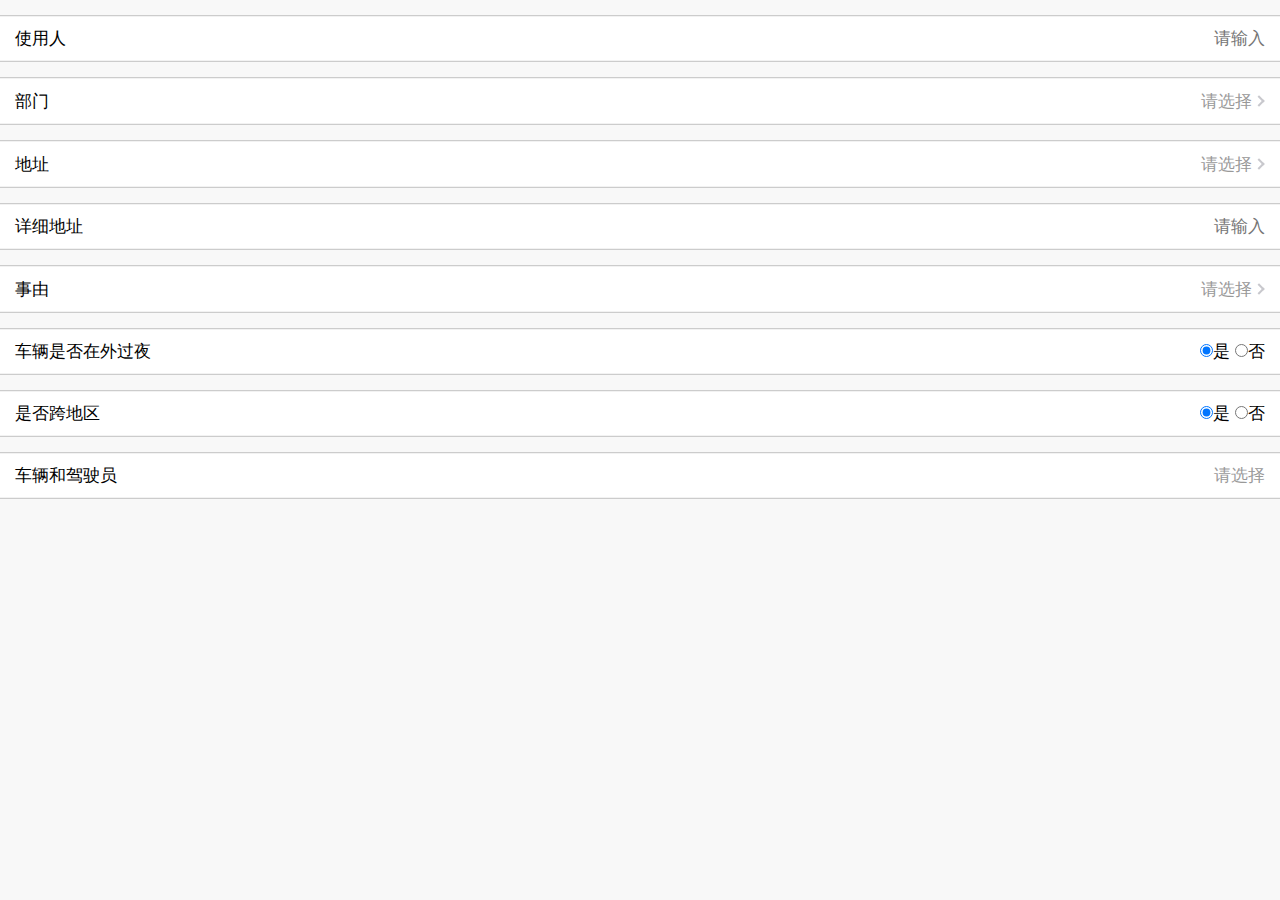
==== ruian/apply.html @ 2aa7367f "first commit" ====
<!DOCTYPE html>
<html lang="zh-cmn-Hans">

<head>
    <meta charset="UTF-8">
    <meta name="viewport" content="width=device-width,initial-scale=1,user-scalable=0,viewport-fit=cover">
    <title>用车</title>
    <link rel="stylesheet" href="./style/weui.css" />
    <link rel="stylesheet" href="./style/example.css" />
    <link rel="stylesheet" href="./style/main.css" />
</head>

<body ontouchstart>
    <div class="container f15" id="container">
        <!-- <div class="tip">
            <div class="weui-cell ">
                <div class="weui-flex__item">用车事由</div>
            </div>
            <div class="weui-cell move_top_hr p_tb0">
                <textarea class="weui-textarea" placeholder="" rows="3"></textarea>
            </div>
        </div> -->
        <div>
            <div class="weui-cells tip">
                <div class="weui-cell">
                    <div class="weui-cell__hd">
                        <label class="weui-label">使用人</label>
                    </div>
                    <div class="weui-cell__bd">
                        <input class="weui-input t_a_r" placeholder="请输入">
                    </div>
                </div>
            </div>
            <!-- <div class="weui-cells tip">
                <div class="weui-cell">
                    <div class="weui-cell__hd">
                        <label class="weui-label">部门</label>
                    </div>
                    <div class="weui-cell__bd">
                        <a class="weui-cell weui-cell_access" href="javascript:;" id="showPicker">
                            <div class="weui-cell__bd">
                                <p>请选择</p>
                            </div>
                            <div class="weui-cell__ft">
                            </div>
                        </a>
                        
                    </div>
                </div>
            </div> -->
            <div class="weui-cells tip">
                <div class="weui-cell weui-cell_access" id="showPicker">
                    <div class="weui-cell__bd">
                        <span style="vertical-align: middle">部门</span>
                    </div>
                    <div class="weui-cell__ft">请选择</div>
                </div>
            </div>
            <!-- <div class="weui-cells tip">
                <div class="weui-cell weui-cell_access" id="showPicker1">
                    <div class="weui-cell__bd">
                        <span style="vertical-align: middle">部门</span>
                    </div>
                    <div class="weui-cell__ft">请选择</div>
                </div>
            </div> -->
            <!-- <div class="weui-cells tip">
                <div class="weui-cell weui-cell_access" id="showPicker2">
                    <div class="weui-cell__bd">
                        <span style="vertical-align: middle">部门</span>
                    </div>
                    <div class="weui-cell__ft">请选择</div>
                </div>
            </div> -->
            <div class="weui-cells tip">
                <div class="weui-cell weui-cell_access" id="addrPicker">
                    <div class="weui-cell__bd">
                        <span style="vertical-align: middle">地址</span>
                    </div>
                    <div class="weui-cell__ft">请选择</div>
                </div>
            </div>
            <div class="weui-cells tip">
                <div class="weui-cell">
                    <div class="weui-cell__hd">
                        <label class="weui-label">详细地址</label>
                    </div>
                    <div class="weui-cell__bd">
                        <input class="weui-input t_a_r" placeholder="请输入">
                    </div>
                </div>
            </div>
            <div class="weui-cells tip">
                <div class="weui-cell weui-cell_access" id="reson_Picker">
                    <div class="weui-cell__bd">
                        <span style="vertical-align: middle">事由</span>
                    </div>
                    <div class="weui-cell__ft">请选择</div>
                </div>
            </div>
            <div class="weui-cells tip">
                <div class="weui-cell">
                    <div class="weui-cell__hd weui-flex__item">
                        <label class="weui-label w_a">车辆是否在外过夜</label>
                    </div>
                    <div class="weui-cell__bd t_a_r">
                        <input type="radio" value="1" name="order" checked/>是
                        <input type="radio" value="0" name="order" />否
                    </div>
                </div>
            </div>
            <div class="weui-cells tip">
                <div class="weui-cell">
                    <div class="weui-cell__hd weui-flex__item">
                        <label class="weui-label w_a">是否跨地区</label>
                    </div>
                    <div class="weui-cell__bd t_a_r">
                        <input type="radio" value="1" name="addr" checked/>是
                        <input type="radio" value="0" name="addr" />否
                    </div>
                </div>
            </div>
            <div class="weui-cells tip">
                <div class="weui-cell">
                    <div class="weui-cell__hd weui-flex__item">
                        <label class="weui-label">车辆和驾驶员</label>
                    </div>
                    <div class="weui-cell__bd">
                        <div class="weui-cell__ft">请选择</div>
                    </div>
                </div>
            </div>
            <!-- <div class="weui-cells tip">
                <div class="weui-cell weui-cell_access">
                    <div class="weui-cell__bd">
                        <span style="vertical-align: middle">车辆是否在外过夜</span>
                    </div>
                    <div class="weui-cell__bd">
                        <input type="radio" value="true" name="order" />
                        <input type="radio" value="false" name="order" />
                    </div>
                </div> -->
            <!-- <div class="weui-cells weui-cells_checkbox">
                    <label class="weui-cell weui-check__label" for="c1">
                        <div class="weui-cell__hd">
                            <input type="radio" class="weui-check" name="assistance" id="c1">
                            <i class="weui-icon-checked"></i>
                        </div>
                        <div class="weui-cell__bd">是</div>
                    </label>
                    <label class="weui-cell weui-check__label" for="c2">
                        <div class="weui-cell__hd">
                            <input type="radio" name="assistance" class="weui-check" id="c2">
                            <i class="weui-icon-checked"></i>
                        </div>
                        <div class="weui-cell__bd">否</div>
                    </label>
                </div>
            </div> -->
        </div>


    </div>

    <script src="./js/zepto.min.js"></script>
    <script type="text/javascript" src="https://res.wx.qq.com/open/js/jweixin-1.0.0.js"></script>
    <script src="./js/weui.js"></script>
    <script type="text/javascript">
        $('#showPicker').on('click', function () {
            weui.picker([
                {
                    label: '政治处',
                    value: '1'
                }, {
                    label: '工会',
                    value: '2'
                }, {
                    label: '禁毒大队',
                    value: '3'
                }
            ], [
                    {
                        label: '本单位出车',
                        value: '1'
                    }, {
                        label: '向其他单位借车',
                        value: '2'
                    }, {
                        label: '车队派车',
                        value: '3'
                    }
                ], [
                    {
                        label: '政治处',
                        value: '1'
                    }, {
                        label: '工会',
                        value: '2'
                    }, {
                        label: '禁毒大队',
                        value: '3'
                    }
                ], {
                    defaultValue: ['1', '1', '1'],
                    onChange: function (result) {
                        console.log(result);
                    },
                    onConfirm: function (result) {
                        console.log(result);
                    },
                    id: 'multiPickerBtn'
                });
        });


        $('#addrPicker').on('click', function () {
            weui.picker([{
                label: '广东',
                value: 0,
                children: [{
                    label: '广州',
                    value: 0,
                    children: [{
                        label: '海珠',
                        value: 0
                    }, {
                        label: '番禺',
                        value: 1
                    }]
                }, {
                    label: '佛山',
                    value: 1,
                    children: [{
                        label: '禅城',
                        value: 0
                    }, {
                        label: '南海',
                        value: 1
                    }]
                }]
            }, {
                label: '广西',
                value: 1,
                children: [{
                    label: '南宁',
                    value: 0,
                    children: [{
                        label: '青秀',
                        value: 0
                    }, {
                        label: '兴宁',
                        value: 1
                    }]
                }, {
                    label: '桂林',
                    value: 1,
                    children: [{
                        label: '象山',
                        value: 0
                    }, {
                        label: '秀峰',
                        value: 1
                    }]
                }]
            }], {
                    depth: 3,
                    defaultValue: [0, 1, 1],
                    onChange: function onChange(result) {
                        console.log(result);
                    },
                    onConfirm: function onConfirm(result) {
                        console.log(result);
                    },
                    id: 'cascadePicker'
                });
        });

        var use_reason = ['执法办案', '社会面管理', '重大勤务', '督察检查', '指挥通信', '现场勘查', '押解', '勤务保障', '其他执法执勤']
        // use_reason.forEach((ele,index) => {

        // })
        var op_arr = [];
        for (var i = 0; i < use_reason.length; i++) {
            var op_i = {};
            op_i.label = use_reason[i];
            op_i.value = i + 1;
            op_arr.push(op_i);
        }
        console.log(op_arr)
        $('#reson_Picker').on('click', function () {
            weui.picker(op_arr, {
                defaultValue: ['1'],
                onChange: function (result) {
                    console.log(result);
                },
                onConfirm: function (result) {
                    console.log(result);
                },
                id: 'multiPickerBtn'
            });
        });

        console.log($('input[name="order"]'))
    </script>
    <!-- <script src="./js/example.js"></script> -->
</body>

</html>
---- ruian/style/example.css ----
body,html{height:100%;-webkit-tap-highlight-color:transparent}body{font-family:-apple-system-font,Helvetica Neue,Helvetica,sans-serif}ul{list-style:none}.page,body{background-color:#f8f8f8}.link{color:#586c94}.container{overflow:hidden}.container,.page{position:absolute;top:0;right:0;bottom:0;left:0}.page{overflow-y:auto;-webkit-overflow-scrolling:touch;opacity:0;z-index:1}.page.js_show{opacity:1}.page__hd{padding:40px}.page__bd_spacing{padding:0 15px}.page__ft{padding-top:40px;padding-bottom:10px;text-align:center}.page__ft img{height:19px}.page__ft.j_bottom{position:absolute;bottom:0;left:0;right:0}.page__title{text-align:left;font-size:20px;font-weight:400}.page__desc{margin-top:5px;color:#888;text-align:left;font-size:14px}.page.home .page__intro-icon{margin-top:-.2em;margin-left:5px;width:16px;height:16px;vertical-align:middle}.page.home .page__title{font-size:0;margin-bottom:15px}.page.home .page__bd img{width:30px;height:30px}.page.home .page__bd li{margin:10px 0;background-color:#fff;overflow:hidden;border-radius:2px;cursor:pointer}.page.home .page__bd li.js_show .weui-flex{opacity:.4}.page.home .page__bd li.js_show .page__category{height:auto}.page.home .page__bd li.js_show .page__category-content{opacity:1;-webkit-transform:translateY(0);transform:translateY(0)}.page.home .page__bd li:first-child{margin-top:0}.page.home .page__category{height:0;overflow:hidden}.page.home .page__category-content{opacity:0;-webkit-transform:translateY(-50%);transform:translateY(-50%);-webkit-transition:.3s;transition:.3s}.page.home .weui-flex{padding:20px;-webkit-box-align:center;-webkit-align-items:center;align-items:center;-webkit-transition:.3s;transition:.3s}.page.home .weui-cells{margin-top:0}.page.home .weui-cells:after,.page.home .weui-cells:before{display:none}.page.home .weui-cell{padding-left:20px;padding-right:20px}.page.home .weui-cell:before{left:20px;right:20px}.page.button .page__bd{padding:0 15px}.page.button .button-sp-area{margin:0 auto;padding:15px 0;width:60%}.page.cell .page__bd,.page.form .page__bd{padding-bottom:30px}.page.actionsheet,.page.dialog{background-color:#fff}.page.dialog .page__bd{padding:0 15px}.page.msg,.page.msg_success,.page.msg_warn,.page.toast{background-color:#fff}.page.panel .page__bd{padding-bottom:20px}.page.article{background-color:#fff}.page.icons{text-align:center}.page.icons .page__bd{padding:0 40px;text-align:left}.page.icons .icon-box{margin-bottom:25px;display:-webkit-box;display:-webkit-flex;display:flex;-webkit-box-align:center;-webkit-align-items:center;align-items:center}.page.icons .icon-box i{margin-right:18px}.page.icons .icon-box__ctn{-webkit-flex-shrink:100;flex-shrink:100}.page.icons .icon-box__title{font-weight:400}.page.icons .icon-box__desc{margin-top:6px;font-size:12px;color:#888}.page.icons .icon_sp_area{margin-top:10px;text-align:left}.page.icons .icon_sp_area i:before{margin-bottom:5px}.page.flex .placeholder{margin:5px;padding:0 10px;background-color:#ebebeb;height:2.3em;line-height:2.3em;text-align:center;color:#cfcfcf}.page.loadmore{background-color:#fff}.page.layers{overflow-x:hidden;-webkit-perspective:1000px;perspective:1000px}@media only screen and (max-width:320px){.page.layers .page__hd{padding-left:20px;padding-right:20px}}.page.layers .page__bd{position:relative}.page.layers .page__desc{min-height:4.8em}.page.layers .layers__layer{position:absolute;left:50%;width:150px;height:266px;margin-left:-75px;box-sizing:border-box;-webkit-transition:.5s;transition:.5s;background:url(images/layers/transparent.gif) no-repeat 50%;background-size:contain;font-size:14px;color:#fff}.page.layers .layers__layer span{position:absolute;bottom:5px;left:0;right:0;text-align:center;-webkit-transition:.5s;transition:.5s}.page.layers .layers__layer:last-child span{color:#aaa}.page.layers .layers__layer.j_hide{opacity:0}.page.layers .layers__layer.j_pic span{color:transparent}@media only screen and (min-width:375px) and (min-height:603px){.page.layers .layers__layer{width:180px;height:320px;margin-left:-90px}}@media only screen and (min-width:414px) and (min-height:640px){.page.layers .layers__layer{width:200px;height:355px;margin-left:-100px}}.page.layers .layers__layer_popout{border:1px solid hsla(0,0%,80%,.5);z-index:4}.page.layers .layers__layer_popout.j_transform{-webkit-transform:translateX(15px) rotateX(45deg) rotate(10deg) skew(-15deg) translateZ(120px);transform:translateX(15px) rotateX(45deg) rotate(10deg) skew(-15deg) translateZ(120px)}@media only screen and (max-width:320px){.page.layers .layers__layer_popout.j_transform{-webkit-transform:translateX(15px) rotateX(45deg) rotate(10deg) skew(-15deg) translateZ(140px);transform:translateX(15px) rotateX(45deg) rotate(10deg) skew(-15deg) translateZ(140px)}}.page.layers .layers__layer_popout.j_pic{border-color:transparent;background-image:url(images/layers/popout.png)}.page.layers .layers__layer_mask{background-color:rgba(0,0,0,.5);z-index:3}.page.layers .layers__layer_mask.j_transform{-webkit-transform:translateX(15px) rotateX(45deg) rotate(10deg) skew(-15deg) translateZ(40px);transform:translateX(15px) rotateX(45deg) rotate(10deg) skew(-15deg) translateZ(40px)}@media only screen and (max-width:320px){.page.layers .layers__layer_mask.j_transform{-webkit-transform:translateX(15px) rotateX(45deg) rotate(10deg) skew(-15deg) translateZ(80px);transform:translateX(15px) rotateX(45deg) rotate(10deg) skew(-15deg) translateZ(80px)}}.page.layers .layers__layer_navigation{background-color:rgba(40,187,102,.5);z-index:2}.page.layers .layers__layer_navigation.j_transform{-webkit-transform:translateX(15px) rotateX(45deg) rotate(10deg) skew(-15deg) translateZ(-40px);transform:translateX(15px) rotateX(45deg) rotate(10deg) skew(-15deg) translateZ(-40px)}@media only screen and (max-width:320px){.page.layers .layers__layer_navigation.j_transform{-webkit-transform:translateX(15px) rotateX(45deg) rotate(10deg) skew(-15deg) translateZ(20px);transform:translateX(15px) rotateX(45deg) rotate(10deg) skew(-15deg) translateZ(20px)}}.page.layers .layers__layer_navigation.j_pic{background-color:transparent;background-image:url(images/layers/navigation.png)}.page.layers .layers__layer_content{background-color:#fff;z-index:1}.page.layers .layers__layer_content.j_transform{-webkit-transform:translateX(15px) rotateX(45deg) rotate(10deg) skew(-15deg) translateZ(-120px);transform:translateX(15px) rotateX(45deg) rotate(10deg) skew(-15deg) translateZ(-120px)}@media only screen and (max-width:320px){.page.layers .layers__layer_content.j_transform{-webkit-transform:translateX(15px) rotateX(45deg) rotate(10deg) skew(-15deg) translateZ(-40px);transform:translateX(15px) rotateX(45deg) rotate(10deg) skew(-15deg) translateZ(-40px)}}.page.layers .layers__layer_content.j_pic{background-image:url(images/layers/content.png)}.page.searchbar .searchbar-result{display:none;margin-top:0;font-size:14px}.page.searchbar .searchbar-result .weui-cell__bd{padding:2px 0 2px 20px;color:#666}.page.actionsheet,.page.picker{overflow:hidden}.page.picker{background-color:#fff}.page.gallery{overflow:hidden}@-webkit-keyframes a{0%{-webkit-transform:translate3d(100%,0,0);transform:translate3d(100%,0,0);opacity:0}to{-webkit-transform:translateZ(0);transform:translateZ(0);opacity:1}}@keyframes a{0%{-webkit-transform:translate3d(100%,0,0);transform:translate3d(100%,0,0);opacity:0}to{-webkit-transform:translateZ(0);transform:translateZ(0);opacity:1}}@-webkit-keyframes b{0%{-webkit-transform:translateZ(0);transform:translateZ(0);opacity:1}to{-webkit-transform:translate3d(100%,0,0);transform:translate3d(100%,0,0);opacity:0}}@keyframes b{0%{-webkit-transform:translateZ(0);transform:translateZ(0);opacity:1}to{-webkit-transform:translate3d(100%,0,0);transform:translate3d(100%,0,0);opacity:0}}.page.slideIn{-webkit-animation:a .2s forwards;animation:a .2s forwards}.page.slideOut{-webkit-animation:b .2s forwards;animation:b .2s forwards}@media only screen and (device-width:375px) and (device-height:812px) and (-webkit-device-pixel-ratio:3) and (orientation:landscape){.page{padding:0 44px}}
---- ruian/style/main.css ----
.tip {
    background: #fff;
    margin-top: 15px;
    border-top: 1px solid #ccc;
    border-bottom: 1px solid #CCC;
}
.move_top_hr::before {
    border-top: 0
}
.p_tb0 {
    padding-top: 0;
    padding-bottom: 0;
}
.m_t0 {
    margin-top: 0
}
.f15 {
    font-size: 14px;
}
.t_a_r {
    text-align: right;
}
.f_l{
   float: left; 
}
check::before,check::after{
    border-top: 0;
    border-bottom: 0;
}
.w_a {
    width: auto;
}
.b_c_w {
    background-color: #fff;
}
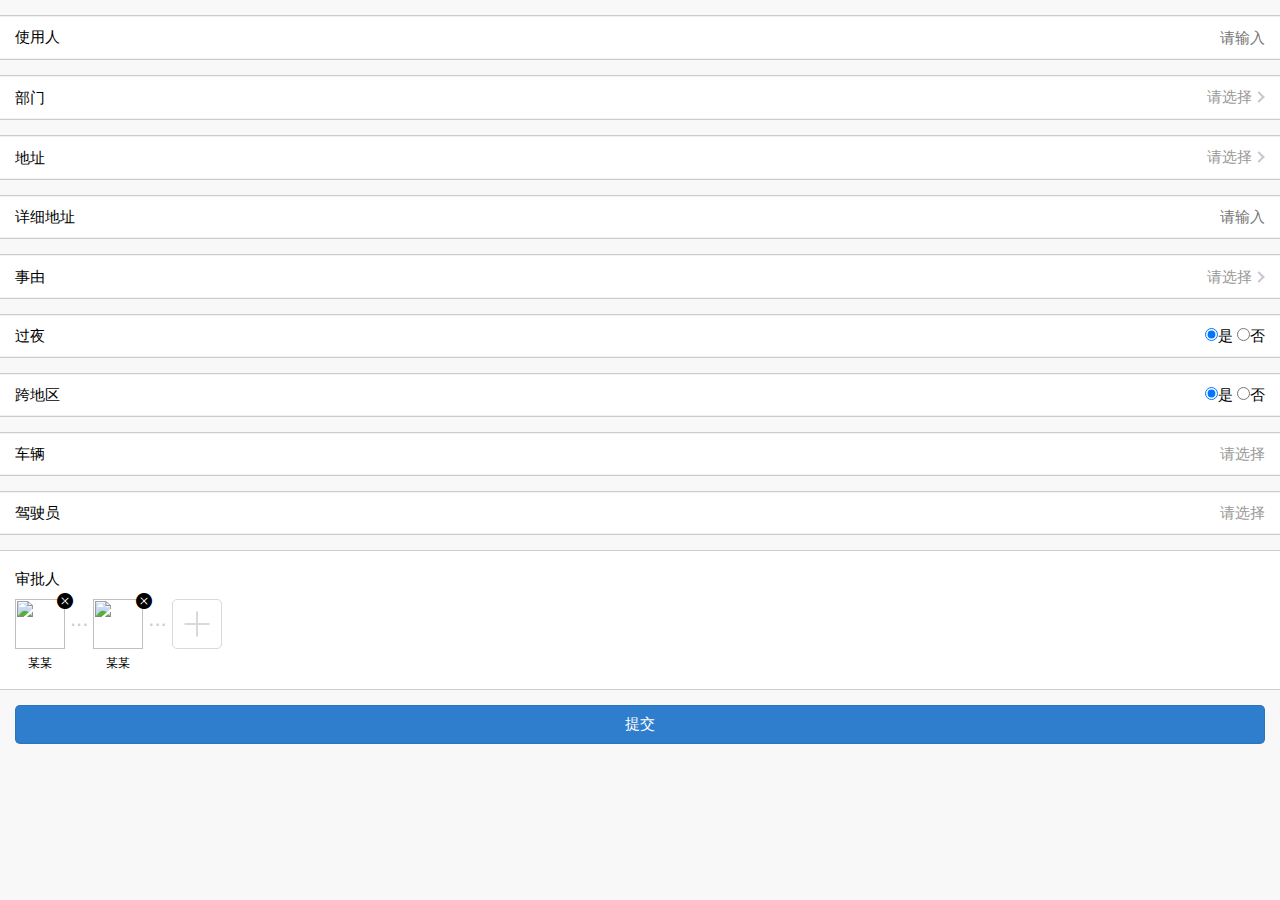
==== commit dac84535: "commit fistcommm" ====
--- a/ruian/apply.html
+++ b/ruian/apply.html
@@ -11,7 +11,7 @@
 </head>
 
 <body ontouchstart>
-    <div class="container f15" id="container">
+    <div class="container f15 o_auto" id="container">
         <!-- <div class="tip">
             <div class="weui-cell ">
                 <div class="weui-flex__item">用车事由</div>
@@ -22,7 +22,7 @@
         </div> -->
         <div>
             <div class="weui-cells tip">
-                <div class="weui-cell">
+                <div class="weui-cell f15">
                     <div class="weui-cell__hd">
                         <label class="weui-label">使用人</label>
                     </div>
@@ -49,7 +49,7 @@
                 </div>
             </div> -->
             <div class="weui-cells tip">
-                <div class="weui-cell weui-cell_access" id="showPicker">
+                <div class="weui-cell weui-cell_access f15" id="showPicker">
                     <div class="weui-cell__bd">
                         <span style="vertical-align: middle">部门</span>
                     </div>
@@ -73,7 +73,7 @@
                 </div>
             </div> -->
             <div class="weui-cells tip">
-                <div class="weui-cell weui-cell_access" id="addrPicker">
+                <div class="weui-cell weui-cell_access f15" id="addrPicker">
                     <div class="weui-cell__bd">
                         <span style="vertical-align: middle">地址</span>
                     </div>
@@ -81,7 +81,7 @@
                 </div>
             </div>
             <div class="weui-cells tip">
-                <div class="weui-cell">
+                <div class="weui-cell f15">
                     <div class="weui-cell__hd">
                         <label class="weui-label">详细地址</label>
                     </div>
@@ -91,7 +91,7 @@
                 </div>
             </div>
             <div class="weui-cells tip">
-                <div class="weui-cell weui-cell_access" id="reson_Picker">
+                <div class="weui-cell weui-cell_access f15" id="reson_Picker">
                     <div class="weui-cell__bd">
                         <span style="vertical-align: middle">事由</span>
                     </div>
@@ -99,9 +99,9 @@
                 </div>
             </div>
             <div class="weui-cells tip">
-                <div class="weui-cell">
+                <div class="weui-cell f15">
                     <div class="weui-cell__hd weui-flex__item">
-                        <label class="weui-label w_a">车辆是否在外过夜</label>
+                        <label class="weui-label w_a">过夜</label>
                     </div>
                     <div class="weui-cell__bd t_a_r">
                         <input type="radio" value="1" name="order" checked/>是
@@ -110,9 +110,9 @@
                 </div>
             </div>
             <div class="weui-cells tip">
-                <div class="weui-cell">
+                <div class="weui-cell f15">
                     <div class="weui-cell__hd weui-flex__item">
-                        <label class="weui-label w_a">是否跨地区</label>
+                        <label class="weui-label w_a">跨地区</label>
                     </div>
                     <div class="weui-cell__bd t_a_r">
                         <input type="radio" value="1" name="addr" checked/>是
@@ -121,44 +121,83 @@
                 </div>
             </div>
             <div class="weui-cells tip">
-                <div class="weui-cell">
+                <div class="weui-cell f15" id="select_car">
                     <div class="weui-cell__hd weui-flex__item">
-                        <label class="weui-label">车辆和驾驶员</label>
+                        <label class="weui-label ">车辆</label>
                     </div>
                     <div class="weui-cell__bd">
                         <div class="weui-cell__ft">请选择</div>
                     </div>
                 </div>
             </div>
-            <!-- <div class="weui-cells tip">
-                <div class="weui-cell weui-cell_access">
-                    <div class="weui-cell__bd">
-                        <span style="vertical-align: middle">车辆是否在外过夜</span>
-                    </div>
-                    <div class="weui-cell__bd">
-                        <input type="radio" value="true" name="order" />
-                        <input type="radio" value="false" name="order" />
-                    </div>
-                </div> -->
-            <!-- <div class="weui-cells weui-cells_checkbox">
-                    <label class="weui-cell weui-check__label" for="c1">
-                        <div class="weui-cell__hd">
-                            <input type="radio" class="weui-check" name="assistance" id="c1">
-                            <i class="weui-icon-checked"></i>
+            <div class="weui-cells tip">
+                <div class="weui-cell f15" id="select_driver">
+                    <div class="weui-cell__hd weui-flex__item">
+                        <label class="weui-label ">驾驶员</label>
+                    </div>
+                    <div class="weui-cell__bd">
+                        <div class="weui-cell__ft">请选择</div>
+                    </div>
+                </div>
+            </div>
+            <div class="f15 w_100 b_c_w tip">
+                <div class="weui-media-box weui-media-box_text p_b40">
+                    <!-- <h4 class="weui-media-box__title f_w_7">用车</h4> -->
+                    <div class="weui-flex ">
+                        <!-- <div class="weui-cell weui-cell_access"> -->
+                        <h4 class=" weui-flex__item weui-media-box__title f15">
+                            <span style="vertical-align: middle">审批人</span>
+                        </h4>
+                    </div>
+                    <div class="weui-flex">
+                        <div class="weui-flex__item">
+                            <div class="weui-cell p_0">
+                                <div class="weui-cell__hd weui-flex" style="position: relative;">
+                                    <img src="https://weui.io/work/images/pic_160.png" class="" style="height:50px;width: 50px;display: block">
+                                    <span class="" style="position: absolute;top:-12px;right: 17px;">
+                                        <i class="weui-icon-cancel icon-delete"></i>
+                                    </span>
+                                    <span class="l_h_40 elli">...</span>
+                                    <span class="addr_book">某某</span>
+                                </div>
+                                <div class="weui-cell__hd weui-flex" style="position: relative;">
+                                    <img src="https://weui.io/work/images/pic_160.png" class="" style="height:50px;width: 50px;display: block">
+                                    <span class="" style="position: absolute;top:-12px;right: 17px;">
+                                        <i class="weui-icon-cancel icon-delete"></i>
+                                    </span>
+                                    <span class="l_h_40 elli">...</span>
+                                    <span class="addr_book">某某</span>
+                                </div>
+
+                                <div class="">
+                                    <div class="weui-uploader__input-box phone">
+                                        <input id="uploaderInput" class="weui-uploader__input" type="file" accept="image/*" capture="camera" multiple="">
+                                    </div>
+                                </div>
+                            </div>
                         </div>
-                        <div class="weui-cell__bd">是</div>
-                    </label>
-                    <label class="weui-cell weui-check__label" for="c2">
-                        <div class="weui-cell__hd">
-                            <input type="radio" name="assistance" class="weui-check" id="c2">
-                            <i class="weui-icon-checked"></i>
-                        </div>
-                        <div class="weui-cell__bd">否</div>
-                    </label>
-                </div>
-            </div> -->
+                    </div>
+                </div>
+            </div>
+            <div class="m_15">
+                <a href="javascript:;" class="weui-btn weui-btn_primary f15" id="toastBtn">提交</a>
+            </div>
+
         </div>
-
+        <div id="submit_success" style="opacity: 0; display: none;">
+            <div class="weui-mask_transparent"></div>
+            <div class="weui-toast">
+                <i class="weui-icon-success-no-circle weui-icon_toast"></i>
+                <p class="weui-toast__content">提交成功</p>
+            </div>
+        </div>
+        <div id="submit_unsuccess" style="opacity: 0; display: none;">
+            <div class="weui-mask_transparent"></div>
+            <div class="weui-toast">
+                <i class="weui-icon-warn  weui-icon_toast"></i>
+                <p class="weui-toast__content">xxx不能为空</p>
+            </div>
+        </div>
 
     </div>
 
@@ -166,6 +205,27 @@
     <script type="text/javascript" src="https://res.wx.qq.com/open/js/jweixin-1.0.0.js"></script>
     <script src="./js/weui.js"></script>
     <script type="text/javascript">
+        // $('#toastBtn').on('click', function () {
+        // weui.toast('提交',3000)
+        var $submit_success = $('#submit_success');
+        $('#toastBtn').on('click', function () {
+            if ($submit_success.css('display') != 'none') return;
+            $submit_success.fadeIn(100);
+            setTimeout(function () {
+                $submit_success.fadeOut(100);
+            }, 3000);
+        });
+
+        var $submit_unsuccess = $('#submit_unsuccess');
+        $('#toastBtn').on('click', function () {
+            if ($submit_unsuccess.css('display') != 'none') return;
+            $submit_unsuccess.fadeIn(100);
+            setTimeout(function () {
+                $submit_unsuccess.fadeOut(100);
+            }, 3000);
+        });
+        console.log(1)
+        // })
         $('#showPicker').on('click', function () {
             weui.picker([
                 {
@@ -203,10 +263,10 @@
                 ], {
                     defaultValue: ['1', '1', '1'],
                     onChange: function (result) {
-                        console.log(result);
+                        console.log(result,'1');
                     },
                     onConfirm: function (result) {
-                        console.log(result);
+                        console.log(result,'2');
                     },
                     id: 'multiPickerBtn'
                 });
@@ -271,7 +331,7 @@
                     onConfirm: function onConfirm(result) {
                         console.log(result);
                     },
-                    id: 'cascadePicker'
+                    id: 'addrPicker'
                 });
         });
 
@@ -296,11 +356,57 @@
                 onConfirm: function (result) {
                     console.log(result);
                 },
-                id: 'multiPickerBtn'
+                id: 'reson_Picker'
             });
         });
-
-        console.log($('input[name="order"]'))
+        $('#select_car').on('click', function () {
+            weui.picker([
+                {
+                    label: '浙C9A228',
+                    value: '1'
+                }, {
+                    label: '浙C9A228(李某某 18325263654)',
+                    value: '2'
+                }, {
+                    label: '浙C9A228',
+                    value: '3'
+                }
+            ], {
+                    defaultValue: ['1'],
+                    onChange: function (result) {
+                        console.log(result);
+                    },
+                    onConfirm: function (result) {
+                        console.log(result);
+                    },
+                    id: 'select_car'
+                });
+        });
+        $('#select_driver').on('click', function () {
+            weui.picker([
+                {
+                    label: '李某某',
+                    value: '1'
+                }, {
+                    label: '张某某',
+                    value: '2'
+                }, {
+                    label: '林某某',
+                    value: '3'
+                }
+            ], {
+                    defaultValue: ['1'],
+                    onChange: function (result) {
+                        console.log(result);
+                    },
+                    onConfirm: function (result) {
+                        console.log(result);
+                    },
+                    id: 'select_driver'
+                });
+        });
+
+
     </script>
     <!-- <script src="./js/example.js"></script> -->
 </body>
--- a/ruian/style/main.css
+++ b/ruian/style/main.css
@@ -14,8 +14,11 @@
 .m_t0 {
     margin-top: 0
 }
+.f14 {
+    font-size: 14px;
+}
 .f15 {
-    font-size: 14px;
+    font-size: 15px;
 }
 .t_a_r {
     text-align: right;
@@ -32,4 +35,135 @@
 }
 .b_c_w {
     background-color: #fff;
+}
+.p_0 {
+    padding: 0;
+}
+.f_w_7{
+    font-weight: 700;
+}
+.c_9 {
+    color:#999;
+}
+.h_10 {
+    height: 10%;
+}
+.h_93{
+    height: 93%;
+}
+.b_b_1{
+    border-bottom: 1px solid #ccc;
+}
+.t_a_c{
+    text-align: center;
+}
+.w_100{
+    width: 100%;
+}
+.t_a_r {
+    text-align: right;
+}
+.t_a_l{
+    text-align: left;
+}
+
+.b_t_1{
+    border-top: 1px solid #ccc;
+}
+.submit {
+    position: fixed;
+    bottom: 0;
+    width:100%
+}
+.great{
+    color: #78ef78;
+    background: #fff;
+    border: 1px solid #78ef78;
+    border-radius: 0;
+    font-weight: 100
+}
+.auditing {
+    color: #1D59B4;
+    border: 1px solid #1D59B4;
+}
+.chang_f12{
+    font-size: 12px;
+    -webkit-transform-origin-x: 0;
+    -webkit-transform: scale(0.90);
+    transform-origin: 0;
+    transform: scale(0.90);
+}
+.phone{
+    margin: 0;
+    box-sizing: border-box;
+    height: 50px;
+    width: 50px;
+    border-radius: 5px;
+}
+.phone::before{
+    height: 25px;
+    width: 2px;
+}
+.phone::after{
+    width:25px;
+    height: 2px;
+}
+.l_h_40 {
+    line-height: 40px;
+}
+.o_auto{
+    overflow: auto;
+}
+.p_b40 {
+    padding-bottom: 40px;
+}
+.m_15{
+    margin: 15px;
+}
+.icon-delete {
+    color:#000;
+    font-size: 16px
+}
+.icon-delete::before{
+    content: "\EA0F";
+}
+.elli {
+    font-size: 22px;
+    padding: 0 5px;
+    color: #ccc;
+}
+.addr_book {
+    position: absolute;
+    bottom: -24px;
+    font-size: 12px;
+    width: 50px;
+    text-align: center;
+}
+.weui-icon_toast.weui-icon-warn:before {
+    color: #FFFFFF;
+    font-size: 45px;
+    content: "\EA0C";
+}
+.advice {
+    margin: 0 15px;
+    border-bottom: 1px solid #ccc;
+    padding: 15px 0px;
+}
+.flow {
+    border-bottom:0
+}
+.flow_agree{
+    text-align: left;
+    padding: 0 15px 15px;
+    position: relative;
+}
+.small_img{
+    width: 30px;
+    height: 30px;
+    vertical-align: middle;
+    border-radius: 5px;
+}
+.flow_agree_icon{
+    font-weight: 900;
+    color: #2f7dcd;
 }